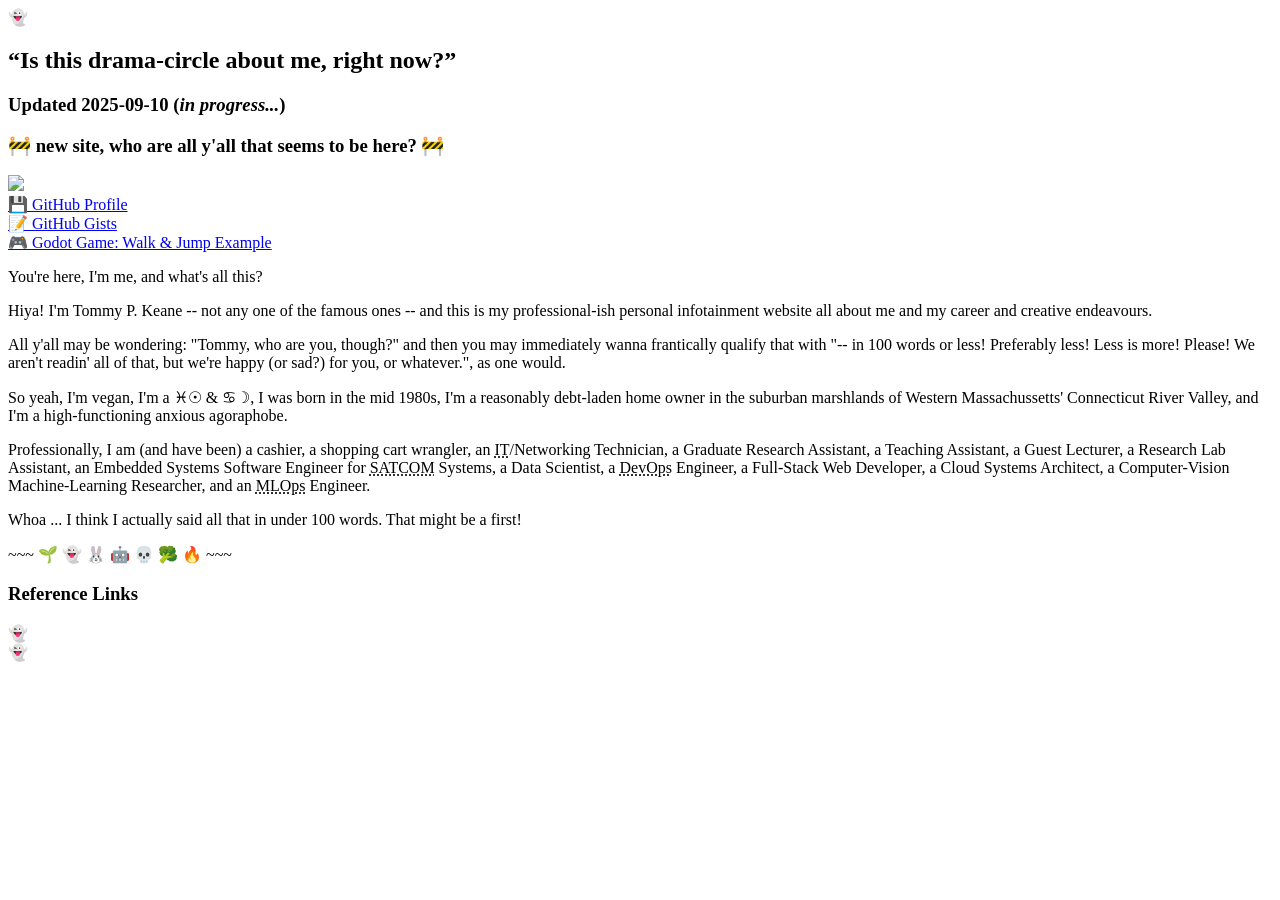
==== site/index.html @ 181b3ec0 "[ENH] Site Update - Header now visible - Navigation menu now visible but only partially styled and p" ====
<!DOCTYPE html>
<html>
  <head>
    <meta charset="utf-8">
    <meta name="viewport" content="width=device-width, initial-scale=1">
    <meta name="robots" content="noindex">
    <meta name="google" content="noindex">
    <meta name="googlebot" content="noindex">
    <title>com-tommypkeane-www</title>
    <link rel="icon" type="image/x-icon" href="/images/tommy/tommy-20221231.ico">
    <link rel="stylesheet" type="text/css" href="/index.css">
  </head>
  <body id="site-body">
    <script>;</script>
    <header id="site-header">👻</header>
    <main id="site-main">
      <article>
        <header>
          <h1 id="header-catchphrase">&ldquo;Is this drama-circle about me, right now?&rdquo;</h1>
          <h3 id="update-date">Updated 2025-09-10 (<i>in progress...</i>)</h3>
          <h3 id="construction-warning">🚧 new site, who are all y'all that seems to be here? 🚧</h3>
        </header>
        <div id="introContainer" class="article-body">
          <div class="introFlexContainer">
            <div class="profilePicContainer">
              <img id="self-portrait" src="/images/gifs/tofu-20230417-stunned.gif" />
            </div>
            <div class="offsiteLinksContainer" id="introSiteLinks">
              <a id="linkGitHubProfile" href="https://github.com/tommypkeane">
                <div class="linkBlock">
                  <span>💾 GitHub Profile</span>
                </div>
              </a>
              <a id="linkGitHubGists" href="https://gist.github.com/tommypkeane">
                <div class="linkBlock">
                  <span>📝 GitHub Gists</span>
                </div>
              </a>
              <a id="linkGameExampleWalkJump" href="https://tommypkeane.com/games/example-movement_walk-and-jump/example-movement_walk-and-jump.html">
                <div class="linkBlock">
                  <span>🎮 Godot Game: Walk & Jump Example</span>
                </div>
              </a>
            </div>
          </div>
          <div class="">
            <p>You're here, I'm me, and what's all this?</p>
            <p>Hiya! I'm Tommy P. Keane -- not any one of the famous ones -- and this is my professional-ish personal infotainment website all about me and my career and creative endeavours.</p>
            <p>All y'all may be wondering: <span class="quote">"Tommy, who are you, though?"</span> and then you may immediately wanna frantically qualify that with <span class="quote">"-- in 100 words or less! Preferably less! Less is more! Please! We aren't readin' all of that, but we're happy (or sad?) for you, or whatever."</span>, as one would.
            <p>So yeah, I'm vegan, I'm a ♓︎☉ & ♋︎☽, I was born in the mid 1980s, I'm a reasonably debt-laden home owner in the suburban marshlands of Western Massachussetts' Connecticut River Valley, and I'm a high-functioning anxious agoraphobe.</p>
            <p>Professionally, I am (and have been) a cashier, a shopping cart wrangler, an <abbr title="Internet Technologies">IT</abbr>/Networking Technician, a Graduate Research Assistant, a Teaching Assistant, a Guest Lecturer, a Research Lab Assistant, an Embedded Systems Software Engineer for <abbr title="Satellite Communications">SATCOM</abbr> Systems, a Data Scientist, a <abbr title="DevOps">DevOps</abbr> Engineer, a Full-Stack Web Developer, a Cloud Systems Architect, a Computer-Vision Machine-Learning Researcher, and an <abbr title="Machine Learning Operations (DevOps for ML)">MLOps</abbr> Engineer.</p>
            <p>Whoa ... I think I actually said all that in under 100 words. That might be a first!</p>
          </div>
        </div>
        <footer>~~~ 🌱 👻 🐰 🤖 💀 🥦 🔥 ~~~</footer>
      </article>
      <article id="article-references">
        <header>
          <h3>Reference Links</h3>
        </header>
        <div class="article-body">
          <div id="reference-links-container">👻</div>
        </div>
        <footer></footer>
      </article>
      <footer id="main-footer">👻</footer>
    </main>
    <footer id="site-footer"></footer>
  </body>
  <script async type="module" src="/index.js"></script>
</html>
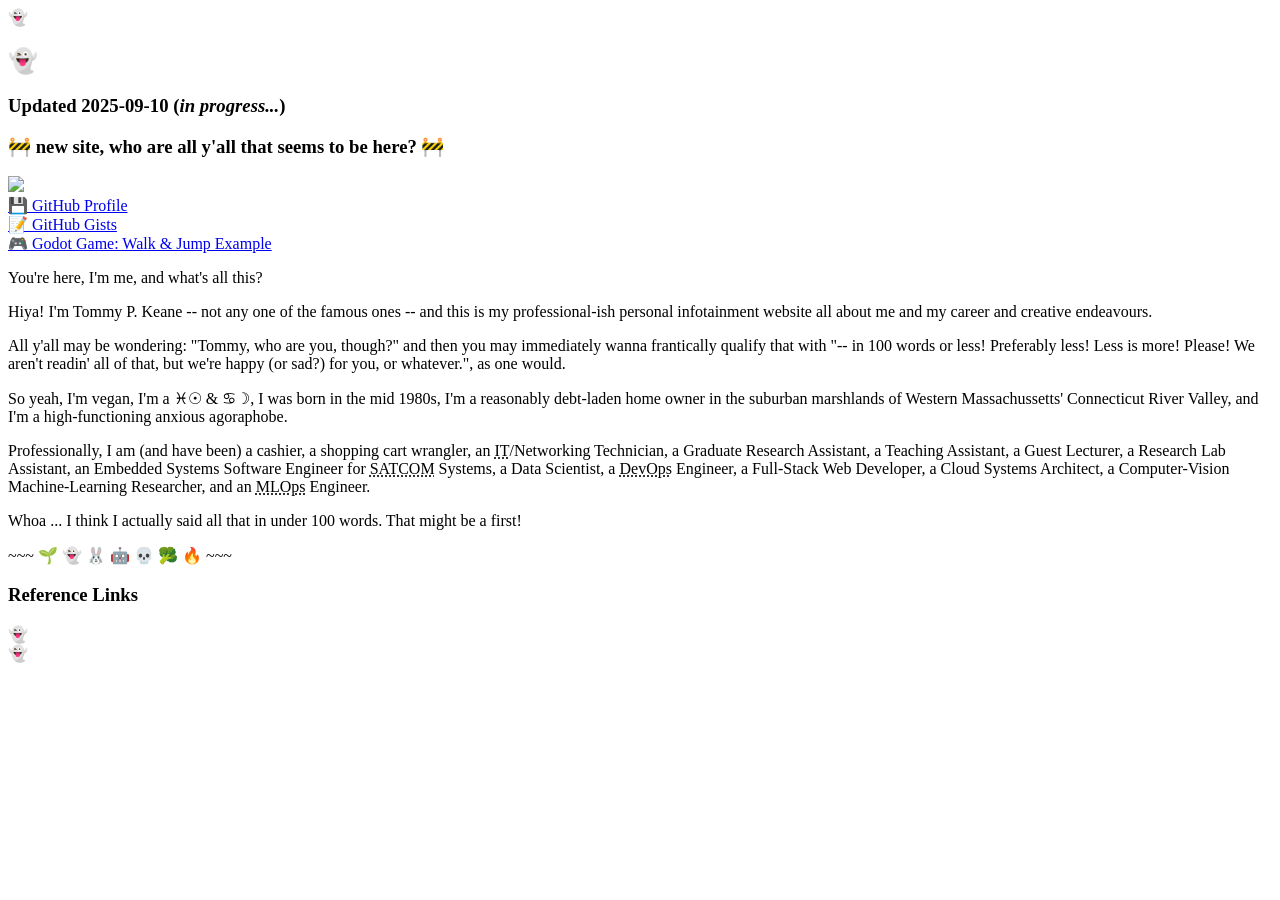
==== commit 3a3d75c3: "[UPD] Quote Change" ====
--- a/site/index.html
+++ b/site/index.html
@@ -16,7 +16,7 @@
     <main id="site-main">
       <article>
         <header>
-          <h1 id="header-catchphrase">&ldquo;Is this drama-circle about me, right now?&rdquo;</h1>
+          <h1 id="header-catchphrase">👻</h1>
           <h3 id="update-date">Updated 2025-09-10 (<i>in progress...</i>)</h3>
           <h3 id="construction-warning">🚧 new site, who are all y'all that seems to be here? 🚧</h3>
         </header>
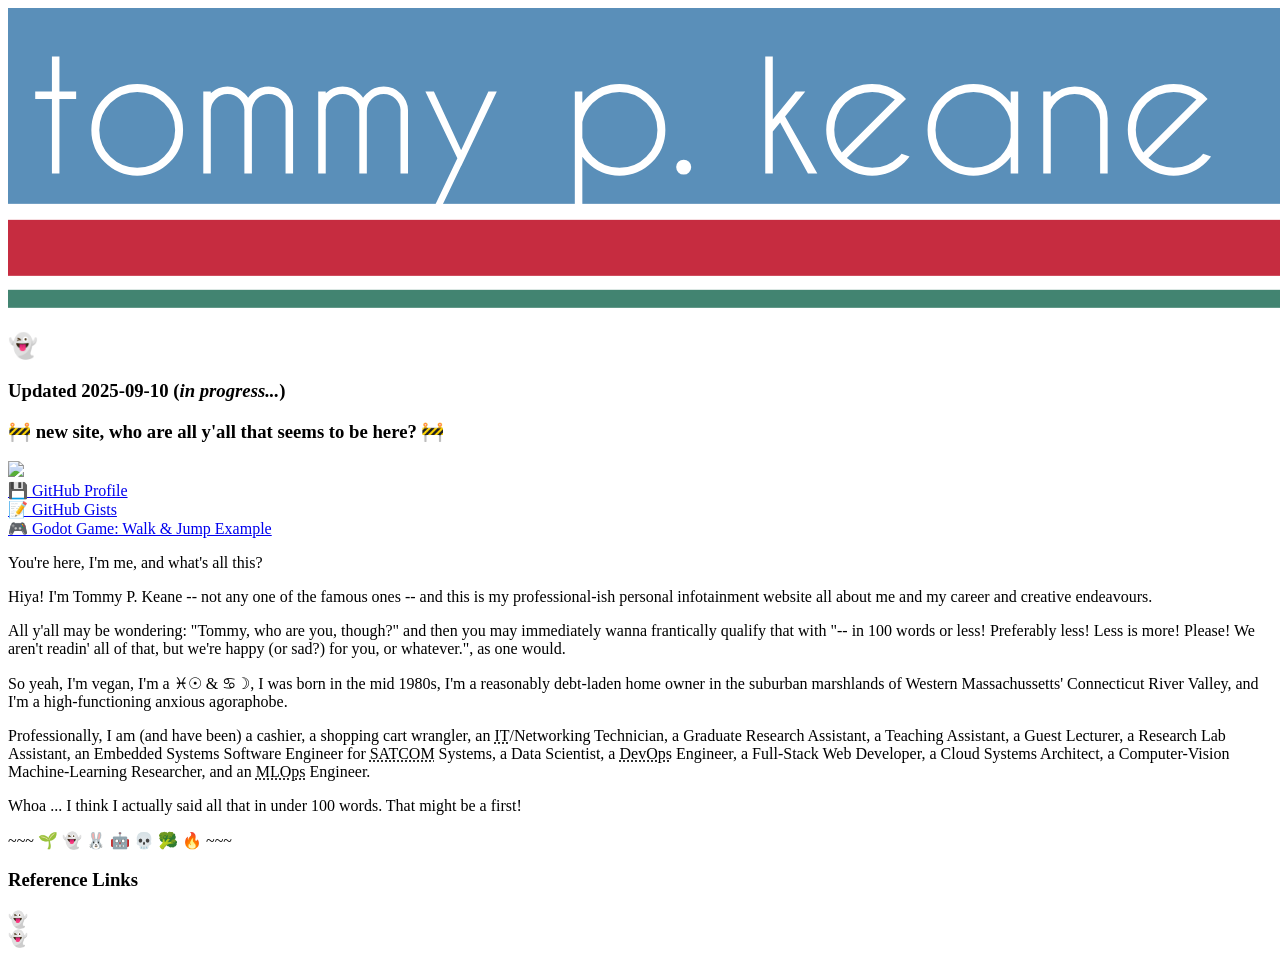
==== commit ed4495c0: "[FIX] Site Styling Updates" ====
--- a/site/index.html
+++ b/site/index.html
@@ -12,8 +12,12 @@
   </head>
   <body id="site-body">
     <script>;</script>
-    <header id="site-header">👻</header>
-    <main id="site-main">
+    <header id="site-header" aria-label="Main Site Header Section">
+      <img src="images/tommypkeane-com_header_1920x1080_web.svg" />
+    </header>
+    <main id="site-main" aria-label="Main Site Body Section">
+      <nav id="site-nav" aria-label="Main Site Navigation Section">
+      </nav>
       <article>
         <header>
           <h1 id="header-catchphrase">👻</h1>
@@ -65,7 +69,9 @@
       </article>
       <footer id="main-footer">👻</footer>
     </main>
-    <footer id="site-footer"></footer>
+    <footer id="site-footer" aria-label="Main Site Footer Section">
+
+    </footer>
   </body>
   <script async type="module" src="/index.js"></script>
 </html>
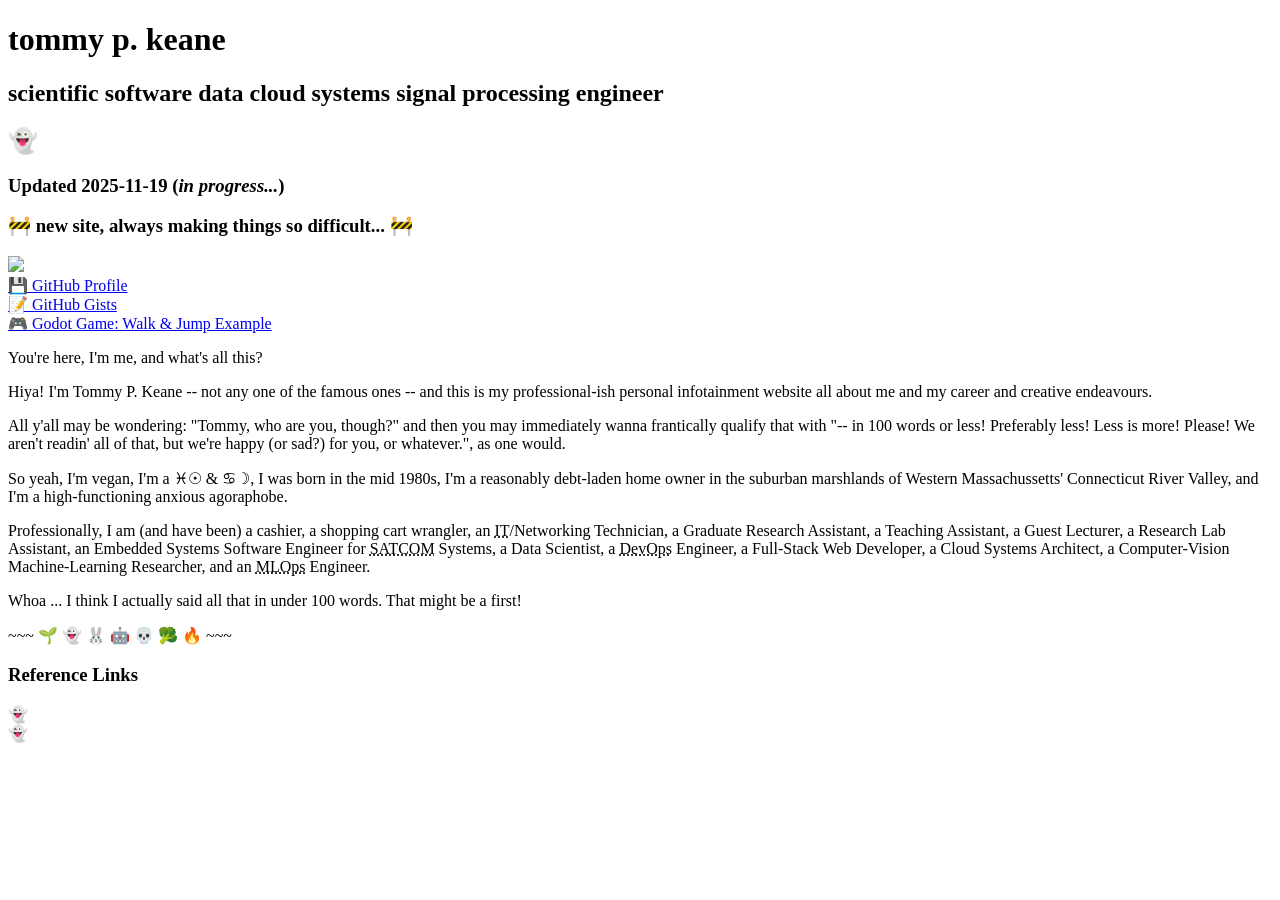
==== commit 0801f42a: "[UPD] Header Update with Text" ====
--- a/site/index.html
+++ b/site/index.html
@@ -13,7 +13,9 @@
   <body id="site-body">
     <script>;</script>
     <header id="site-header" aria-label="Main Site Header Section">
-      <img src="images/tommypkeane-com_header_1920x1080_web.svg" />
+      <!-- <img src="images/tommypkeane-com_header_1920x1080_web.svg" /> -->
+      <h1>tommy p. keane</h1>
+      <h2>scientific software data cloud systems signal processing engineer</h2>
     </header>
     <main id="site-main" aria-label="Main Site Body Section">
       <nav id="site-nav" aria-label="Main Site Navigation Section">
@@ -21,8 +23,8 @@
       <article>
         <header>
           <h1 id="header-catchphrase">👻</h1>
-          <h3 id="update-date">Updated 2025-09-10 (<i>in progress...</i>)</h3>
-          <h3 id="construction-warning">🚧 new site, who are all y'all that seems to be here? 🚧</h3>
+          <h3 id="update-date">Updated 2025-11-19 (<i>in progress...</i>)</h3>
+          <h3 id="construction-warning">🚧 new site, always making things so difficult... 🚧</h3>
         </header>
         <div id="introContainer" class="article-body">
           <div class="introFlexContainer">
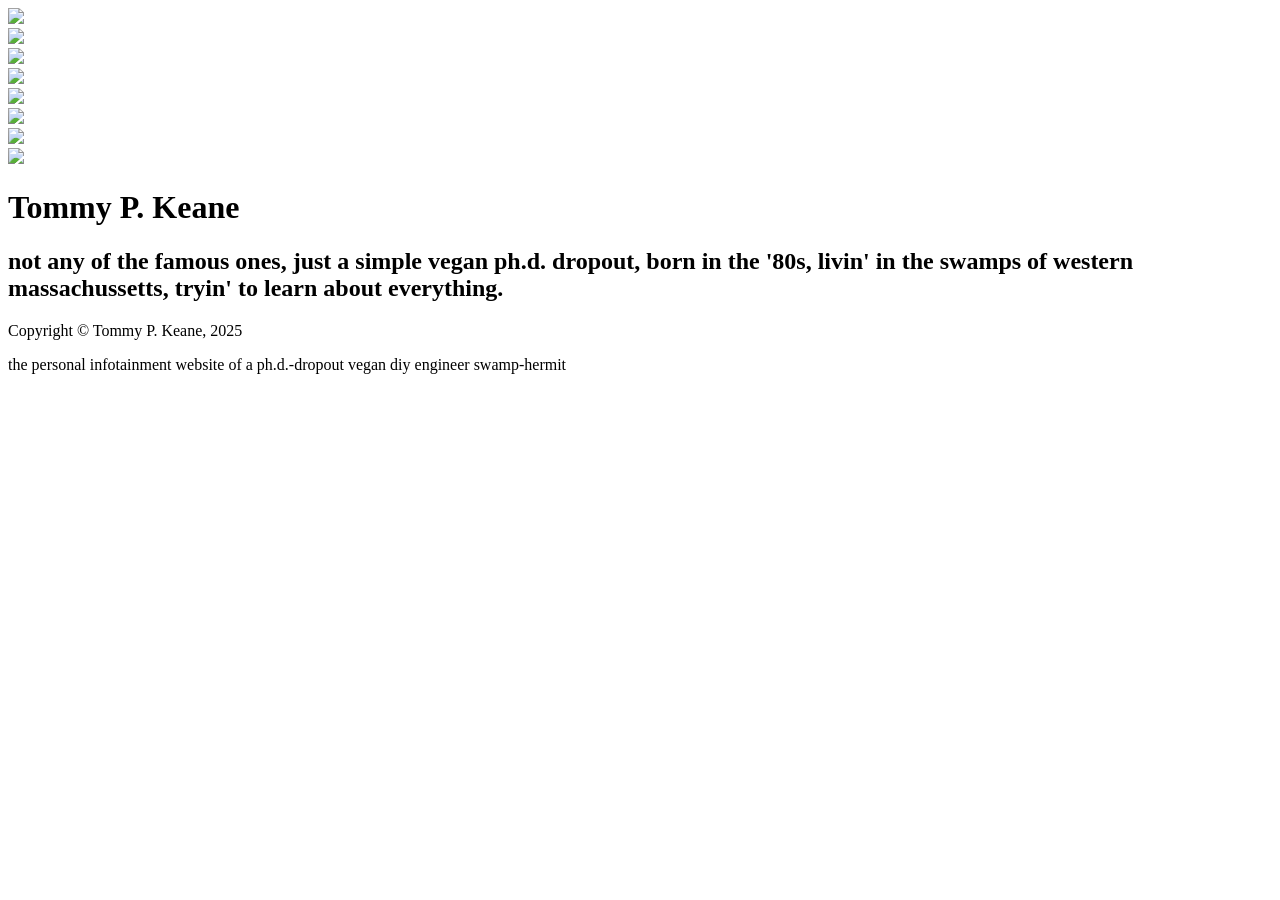
==== commit 5aed28f9: "[UPD] Start of New Site Redesign" ====
--- a/site/index.html
+++ b/site/index.html
@@ -12,67 +12,33 @@
   </head>
   <body id="site-body">
     <script>;</script>
-    <header id="site-header" aria-label="Main Site Header Section">
-      <!-- <img src="images/tommypkeane-com_header_1920x1080_web.svg" /> -->
-      <h1>tommy p. keane</h1>
-      <h2>scientific software data cloud systems signal processing engineer</h2>
-    </header>
-    <main id="site-main" aria-label="Main Site Body Section">
-      <nav id="site-nav" aria-label="Main Site Navigation Section">
-      </nav>
-      <article>
-        <header>
-          <h1 id="header-catchphrase">👻</h1>
-          <h3 id="update-date">Updated 2025-11-19 (<i>in progress...</i>)</h3>
-          <h3 id="construction-warning">🚧 new site, always making things so difficult... 🚧</h3>
-        </header>
-        <div id="introContainer" class="article-body">
-          <div class="introFlexContainer">
-            <div class="profilePicContainer">
-              <img id="self-portrait" src="/images/gifs/tofu-20230417-stunned.gif" />
-            </div>
-            <div class="offsiteLinksContainer" id="introSiteLinks">
-              <a id="linkGitHubProfile" href="https://github.com/tommypkeane">
-                <div class="linkBlock">
-                  <span>💾 GitHub Profile</span>
-                </div>
-              </a>
-              <a id="linkGitHubGists" href="https://gist.github.com/tommypkeane">
-                <div class="linkBlock">
-                  <span>📝 GitHub Gists</span>
-                </div>
-              </a>
-              <a id="linkGameExampleWalkJump" href="https://tommypkeane.com/games/example-movement_walk-and-jump/example-movement_walk-and-jump.html">
-                <div class="linkBlock">
-                  <span>🎮 Godot Game: Walk & Jump Example</span>
-                </div>
-              </a>
-            </div>
-          </div>
-          <div class="">
-            <p>You're here, I'm me, and what's all this?</p>
-            <p>Hiya! I'm Tommy P. Keane -- not any one of the famous ones -- and this is my professional-ish personal infotainment website all about me and my career and creative endeavours.</p>
-            <p>All y'all may be wondering: <span class="quote">"Tommy, who are you, though?"</span> and then you may immediately wanna frantically qualify that with <span class="quote">"-- in 100 words or less! Preferably less! Less is more! Please! We aren't readin' all of that, but we're happy (or sad?) for you, or whatever."</span>, as one would.
-            <p>So yeah, I'm vegan, I'm a ♓︎☉ & ♋︎☽, I was born in the mid 1980s, I'm a reasonably debt-laden home owner in the suburban marshlands of Western Massachussetts' Connecticut River Valley, and I'm a high-functioning anxious agoraphobe.</p>
-            <p>Professionally, I am (and have been) a cashier, a shopping cart wrangler, an <abbr title="Internet Technologies">IT</abbr>/Networking Technician, a Graduate Research Assistant, a Teaching Assistant, a Guest Lecturer, a Research Lab Assistant, an Embedded Systems Software Engineer for <abbr title="Satellite Communications">SATCOM</abbr> Systems, a Data Scientist, a <abbr title="DevOps">DevOps</abbr> Engineer, a Full-Stack Web Developer, a Cloud Systems Architect, a Computer-Vision Machine-Learning Researcher, and an <abbr title="Machine Learning Operations (DevOps for ML)">MLOps</abbr> Engineer.</p>
-            <p>Whoa ... I think I actually said all that in under 100 words. That might be a first!</p>
-          </div>
+    <main id="index-main" aria-label="Landing Page Main Body Section">
+      <div id="index-main-columns-top">
+        <div class="main-img-button"><img src="images/index-2025-11_main-button-faqs_001.svg" /></div>
+      </div>
+      <div id="index-main-columns">
+        <div id="index-main-col-1">
+          <div class="main-img-button"><img src="images/index-2025-11_main-button-faqs_001.svg" /></div>
+          <div class="main-img-button"><img src="images/index-2025-11_main-button-software_001.svg" /></div>
+          <div class="main-img-button"><img src="images/index-2025-11_main-button-writing_001.svg" /></div>
         </div>
-        <footer>~~~ 🌱 👻 🐰 🤖 💀 🥦 🔥 ~~~</footer>
-      </article>
-      <article id="article-references">
-        <header>
-          <h3>Reference Links</h3>
-        </header>
-        <div class="article-body">
-          <div id="reference-links-container">👻</div>
+        <div id="index-main-col-2">
+          <img src="images/index-2025-11_main-center_001.svg" />
         </div>
-        <footer></footer>
-      </article>
-      <footer id="main-footer">👻</footer>
+        <div id="index-main-col-3">
+          <div class="main-img-button"><img src="images/index-2025-11_main-button-games_001.svg" /></div>
+          <div class="main-img-button"><img src="images/index-2025-11_main-button-art_001.svg" /></div>
+          <div class="main-img-button"><img src="images/index-2025-11_main-button-diy_001.svg" /></div>
+        </div>
+      </div>
+      <div id="index-main-columns-base">
+        <h1><span class="capital">T</span><span class="lowercase">ommy</span> <span class="capital">P.</span> <span class="capital">K</span><span class="lowercase">eane</span></h1>
+        <h2>not any of the famous ones, just a simple vegan ph.d. dropout, born in the '<span class="number">80</span>s, livin' in the swamps of western massachussetts, tryin' to learn about everything.</h2>
+      </div>
     </main>
-    <footer id="site-footer" aria-label="Main Site Footer Section">
-
+    <footer id="site-footer" aria-label="Website Footer Section">
+      <p>Copyright &copy; Tommy P. Keane, 2025</p>
+      <p>the personal infotainment website of a  ph.d.-dropout vegan diy engineer swamp-hermit</p>
     </footer>
   </body>
   <script async type="module" src="/index.js"></script>
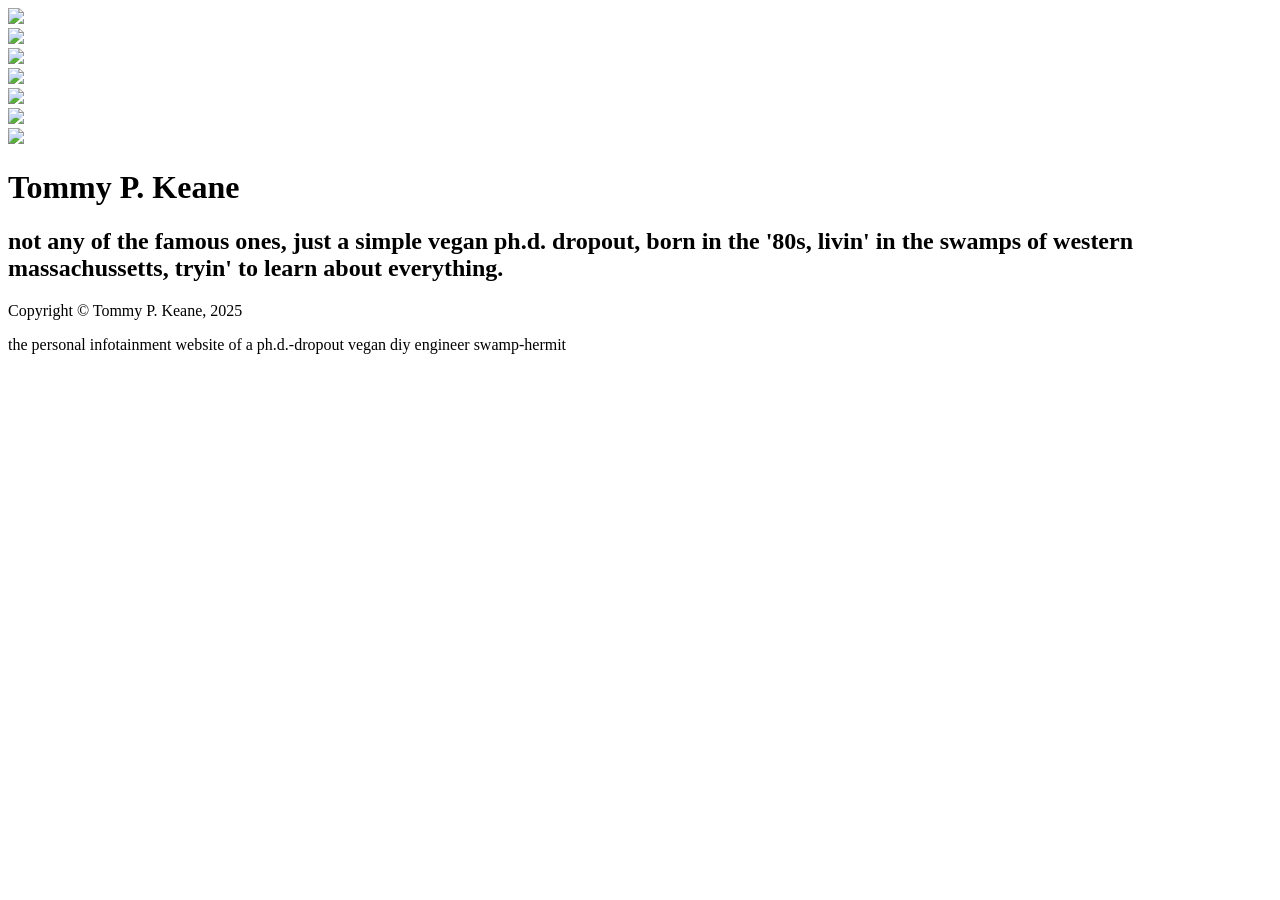
==== commit 351792eb: "[UPD] Flex Layout" ====
--- a/site/index.html
+++ b/site/index.html
@@ -13,22 +13,21 @@
   <body id="site-body">
     <script>;</script>
     <main id="index-main" aria-label="Landing Page Main Body Section">
-      <div id="index-main-columns-top">
-        <div class="main-img-button"><img src="images/index-2025-11_main-button-faqs_001.svg" /></div>
+      <div class="main-flex-horz" id="index-main-columns-top">
+        <div class="main-img-button"><img src="images/buttons/index-2025-11_main-button-software_001.jpg" /></div>
+        <div class="main-img-button"><img src="images/buttons/index-2025-11_main-button-games_001.jpg" /></div>
       </div>
       <div id="index-main-columns">
-        <div id="index-main-col-1">
-          <div class="main-img-button"><img src="images/index-2025-11_main-button-faqs_001.svg" /></div>
-          <div class="main-img-button"><img src="images/index-2025-11_main-button-software_001.svg" /></div>
-          <div class="main-img-button"><img src="images/index-2025-11_main-button-writing_001.svg" /></div>
+        <div class="main-flex-vert" id="index-main-col-1">
+          <div class="main-img-button"><img src="images/buttons/index-2025-11_main-button-writing_001.jpg" /></div>
+          <div class="main-img-button"><img src="images/buttons/index-2025-11_main-button-art_001.jpg" /></div>
         </div>
-        <div id="index-main-col-2">
-          <img src="images/index-2025-11_main-center_001.svg" />
+        <div class="main-flex-vert" id="index-main-col-2">
+          <div class="main-img-button"><img src="images/buttons/index-2025-11_main-center_001.jpg" /></div>
         </div>
-        <div id="index-main-col-3">
-          <div class="main-img-button"><img src="images/index-2025-11_main-button-games_001.svg" /></div>
-          <div class="main-img-button"><img src="images/index-2025-11_main-button-art_001.svg" /></div>
-          <div class="main-img-button"><img src="images/index-2025-11_main-button-diy_001.svg" /></div>
+        <div class="main-flex-vert" id="index-main-col-3">
+          <div class="main-img-button"><img src="images/buttons/index-2025-11_main-button-diy_001.jpg" /></div>
+          <div class="main-img-button"><img src="images/buttons/index-2025-11_main-button-faqs_001.jpg" /></div>
         </div>
       </div>
       <div id="index-main-columns-base">
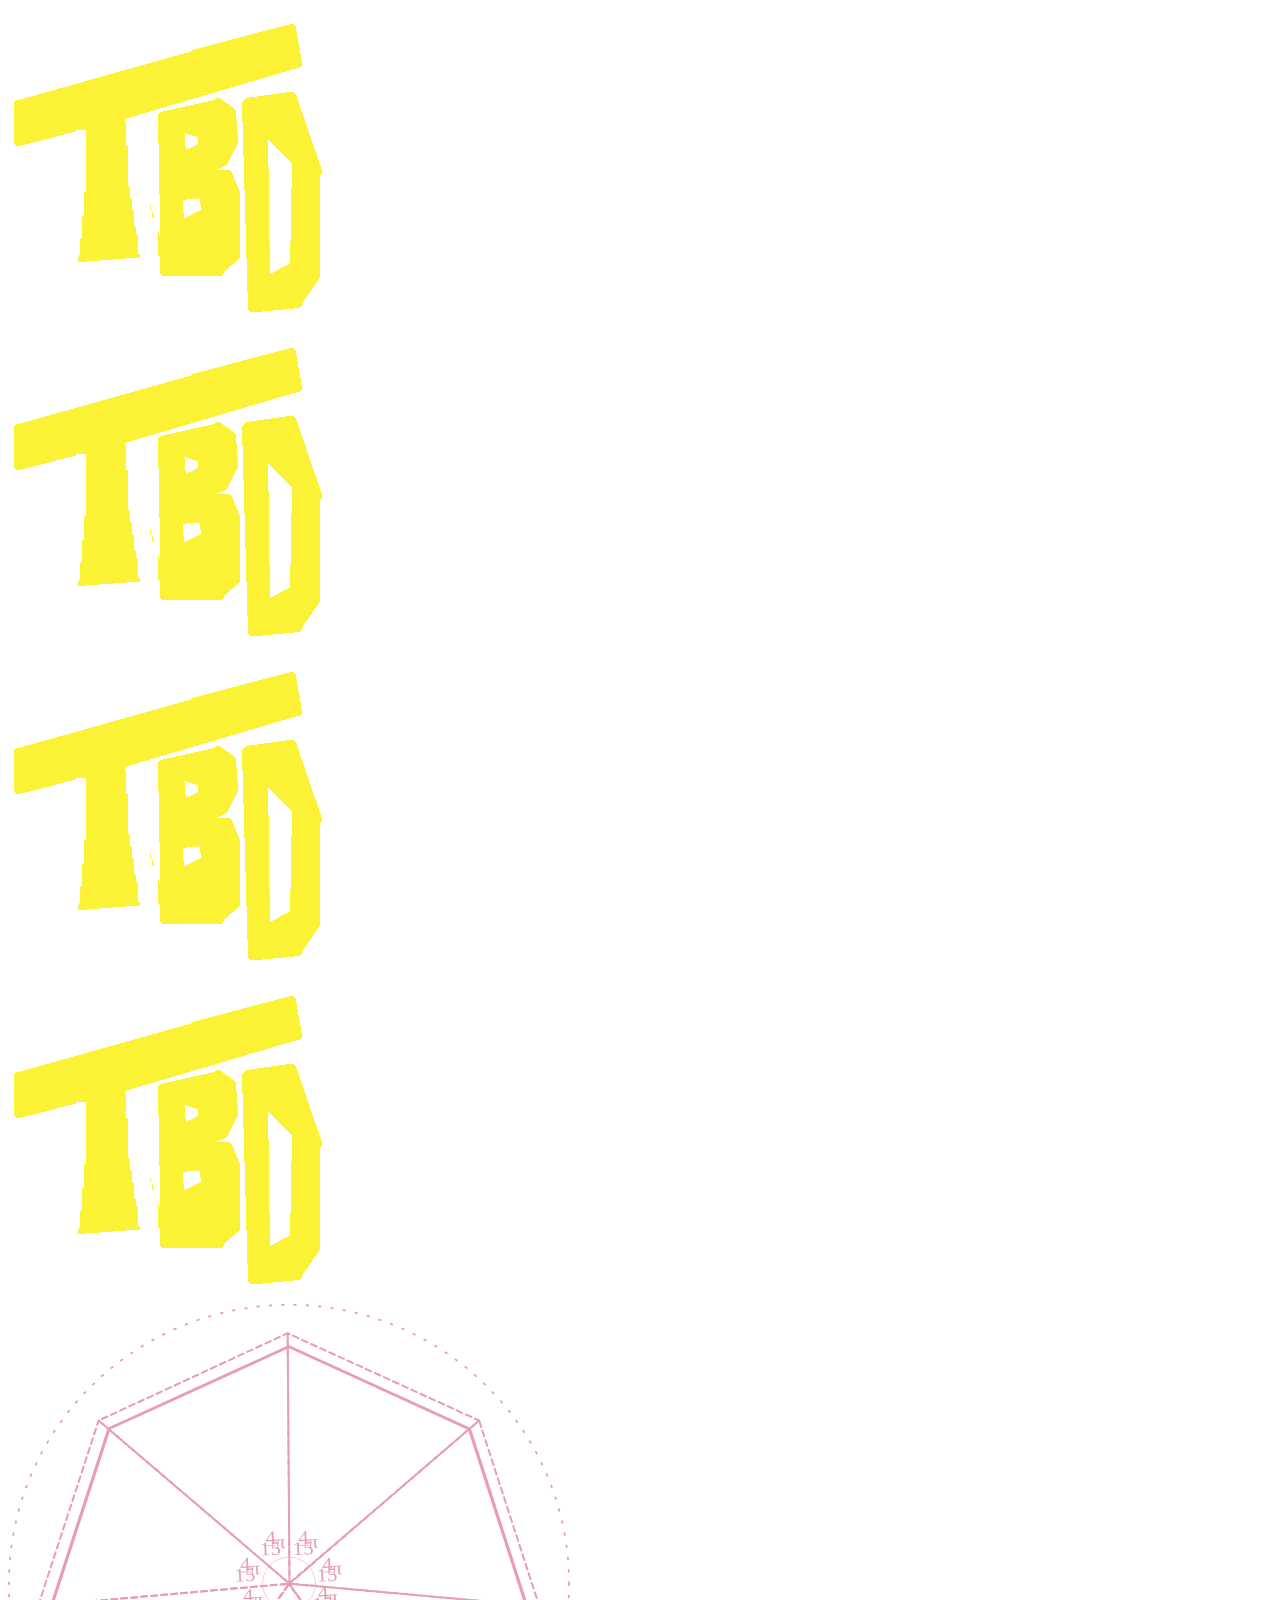
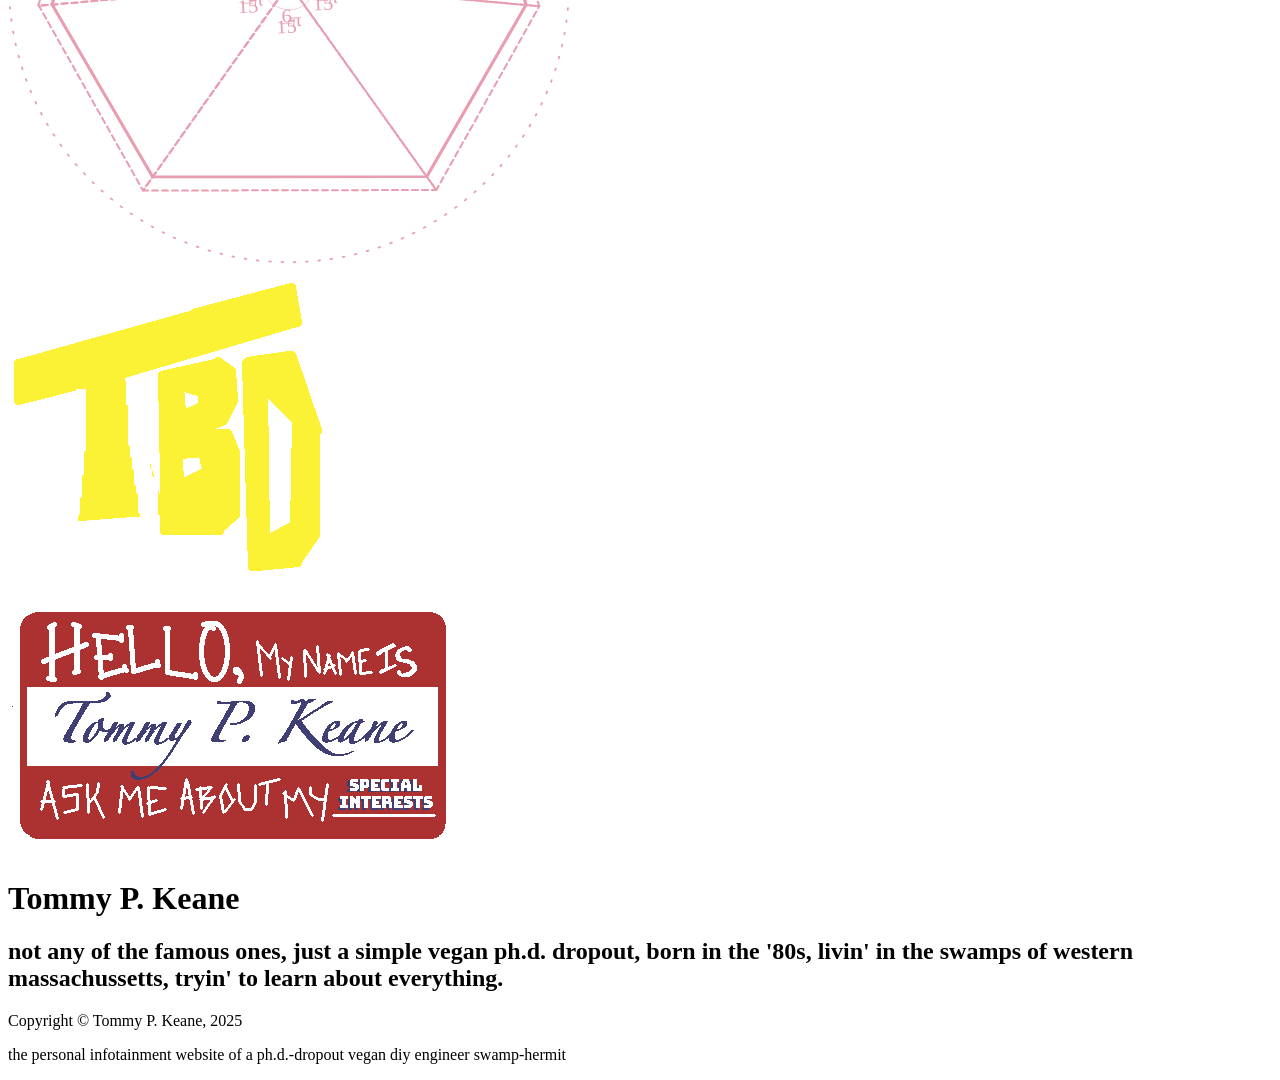
==== commit 91e21a52: "[UPD] Main Page Design and Functionality Update - Buttons added - Interactive animations on hover an" ====
--- a/site/index.html
+++ b/site/index.html
@@ -14,20 +14,38 @@
     <script>;</script>
     <main id="index-main" aria-label="Landing Page Main Body Section">
       <div class="main-flex-horz" id="index-main-columns-top">
-        <div class="main-img-button"><img src="images/buttons/index-2025-11_main-button-software_001.jpg" /></div>
-        <div class="main-img-button"><img src="images/buttons/index-2025-11_main-button-games_001.jpg" /></div>
+        <div class="main-img-button" id="button-software">
+          <img src="images/buttons/index-2025-11_main-button-software_001.png" />
+        </div>
+        <div class="main-img-button" id="button-games">
+          <img src="images/buttons/index-2025-11_main-button-games_001.png" />
+        </div>
       </div>
       <div id="index-main-columns">
         <div class="main-flex-vert" id="index-main-col-1">
-          <div class="main-img-button"><img src="images/buttons/index-2025-11_main-button-writing_001.jpg" /></div>
-          <div class="main-img-button"><img src="images/buttons/index-2025-11_main-button-art_001.jpg" /></div>
+          <div class="main-img-button" id="button-writing">
+            <img src="images/buttons/index-2025-11_main-button-writing_001.png" />
+          </div>
+          <div class="main-img-button" id="button-art">
+            <img src="images/buttons/index-2025-11_main-button-art_001.png" />
+          </div>
         </div>
         <div class="main-flex-vert" id="index-main-col-2">
-          <div class="main-img-button"><img src="images/buttons/index-2025-11_main-center_001.jpg" /></div>
+          <div class="main-img-center">
+            <object id="heptagon" data="images/heptagon-000-all-layers.svg" type="image/svg+xml"></object>
+          </div>
         </div>
         <div class="main-flex-vert" id="index-main-col-3">
-          <div class="main-img-button"><img src="images/buttons/index-2025-11_main-button-diy_001.jpg" /></div>
-          <div class="main-img-button"><img src="images/buttons/index-2025-11_main-button-faqs_001.jpg" /></div>
+          <a href="/pages/diy.html">
+            <div class="main-img-button" id="button-diy">
+              <img src="images/buttons/index-2025-11_main-button-diy_001.png" />
+            </div>
+          </a>
+          <a href="/pages/faqs.html">
+            <div class="main-img-button" id="button-faqs">
+              <img src="images/buttons/index-2025-11_main-button-faqs_001.png" />
+            </div>
+          </a>
         </div>
       </div>
       <div id="index-main-columns-base">
